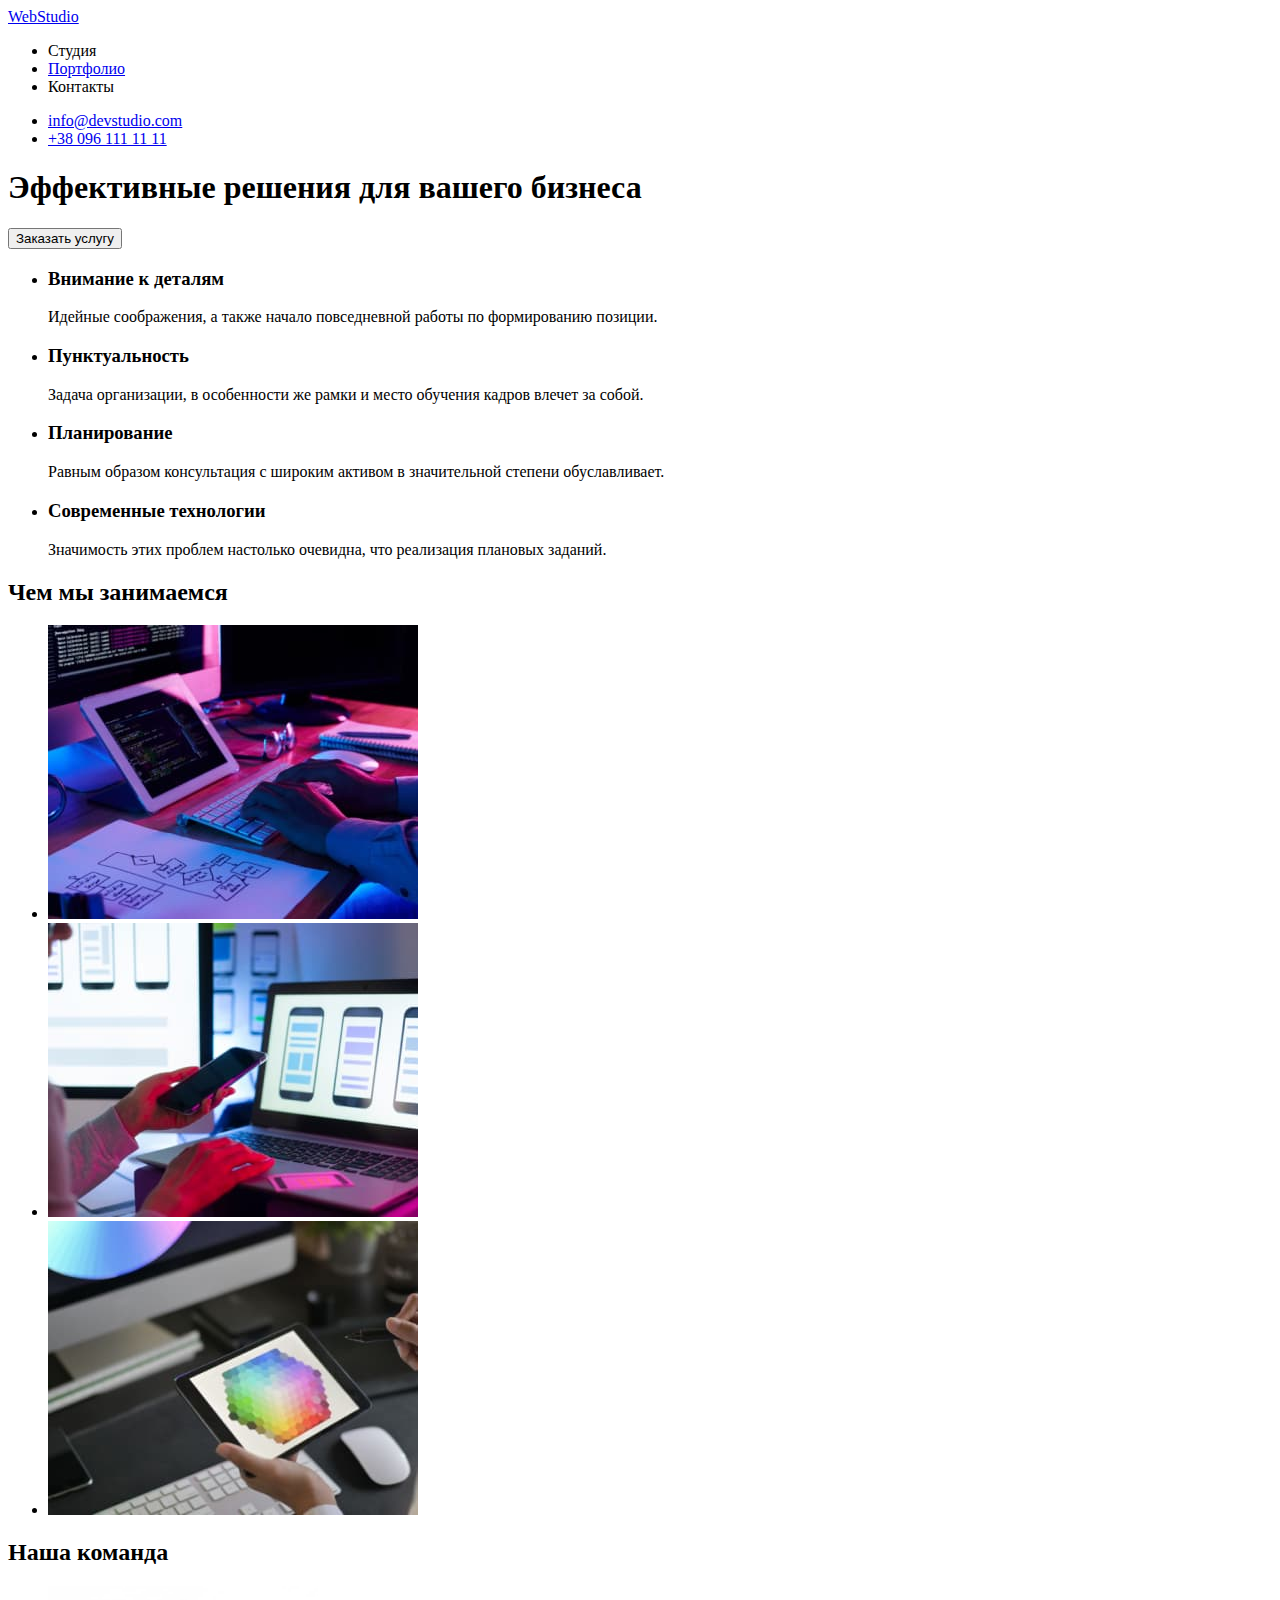
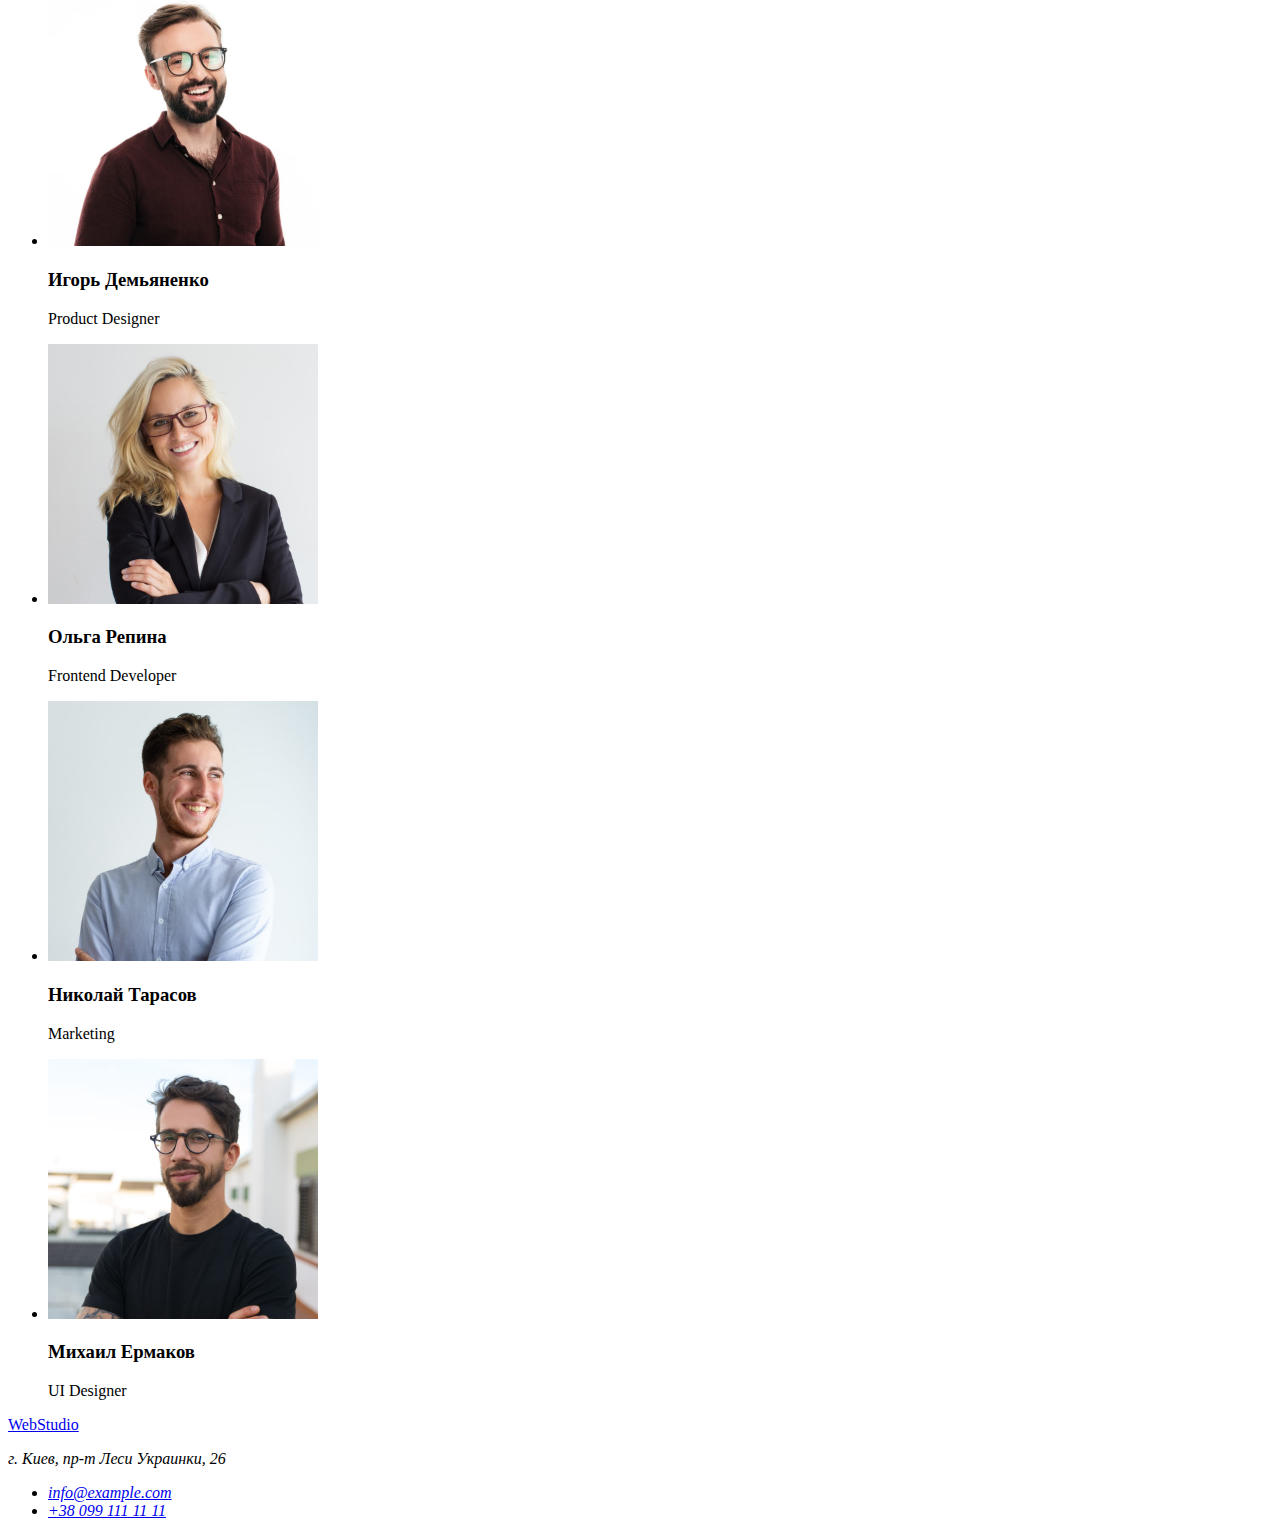
==== index.html @ 34f4f720 "Создает базовую разметку портфолио" ====
<!DOCTYPE html>
<html lang="ru">
<head>
    <meta charset="UTF-8">
    <meta http-equiv="X-UA-Compatible" content="IE=edge">
    <meta name="viewport" content="width=device-width, initial-scale=1.0">
    <title>Студия</title>
    <link rel="stylesheet" href="/css/styles.css">
</head>
    <body>
        <header>
            <nav>
                <a href="./index.html">WebStudio</a>
                <ul>
                    <li>Студия</li>
                    <li><a href="./portfolio.html">Портфолио</a></li>
                    <li>Контакты</li>
                </ul>
            </nav>
            <ul>
                <li><a href="mailto:info@devstudio.com">info@devstudio.com</a></li>
                <li><a href="tel:+380961111111">+38 096 111 11 11</a></li>
            </ul>
        </header>

        <main>
        <!-- Hero block -->
            <section>
                <h1>
                    Эффективные решения для вашего бизнеса
                </h1>
                <button type="button">Заказать услугу</button>
            </section>
        <!-- Features -->
            <section>
                <h2 hidden> Особенности</h2>
                <ul>
                    <li>
                        <h3>Внимание к деталям</h3>
                        <p>Идейные соображения, а также начало повседневной работы по формированию позиции.</p>
                    </li>
                    <li>
                        <h3>Пунктуальность</h3>
                        <p>Задача организации, в особенности же рамки и место обучения кадров влечет за собой.</p>
                    </li>
                    <li>
                        <h3>Планирование</h3>
                        <p>Равным образом консультация с широким активом в значительной степени обуславливает.</p>
                    </li>
                    <li>
                        <h3>Современные технологии</h3>
                        <p>Значимость этих проблем настолько очевидна, что реализация плановых заданий.</p>
                    </li>
                </ul>
            </section>
        <!-- Our profile -->
            <section>
            <h2>Чем мы занимаемся</h2>
            <ul>
                <li>
                    <img src="./images/keyboard.jpg" alt="Руки печатают на клавиатуре"
                    width="370" height="294">
                </li>
                <li>
                    <img src="./images/laptop.jpg" alt="Ноутбук и телефон" 
                    width="370" height="294" >
                </li>
                <li>
                    <img src="./images/tablet.jpg" alt="Палитра цветов в планшете" 
                    width="370" height="294" >
                </li>
            </ul>
            </section>
        <!-- Our team -->
            <section>
            <h2>Наша команда</h2>
                <ul>
                    <li>
                        <img src="./images/product-designer.jpg" alt="Продакт Дизайнер" width="270" height="260" >
                        <h3>Игорь Демьяненко</h3>
                        <p>Product Designer</p>
                    </li>
                    <li>
                        <img src="./images/frontend-developer.jpg" alt="Фронтенд Разработчик" width="270" height="260" >
                        <h3>Ольга Репина</h3>
                        <p>Frontend Developer</p>
                    </li>
                    <li>
                        <img src="./images/marketolog.jpg" alt="Маркетолог" width="270" height="260" >
                        <h3>Николай Тарасов</h3>
                        <p>Marketing</p>
                    </li>
                    <li>
                        <img src="./images/ui-designer.jpg" alt="Дизайнер" width="270" height="260" >
                        <h3>Михаил Ермаков</h3>
                        <p>UI Designer</p>
                    </li>
                </ul>
            </section>
        </main>

        <footer>
            <a href="./index.html">WebStudio</a>
            <address>
                <p> г. Киев, пр-т Леси Украинки, 26 </p>
                <ul>
                    <li><a href="mailto:info@example.com">info@example.com</a></li>
                    <li><a href="tel:+380991111111">+38 099 111 11 11</a></li>
                </ul>
            </address>
        </footer>
    </body>
</html>
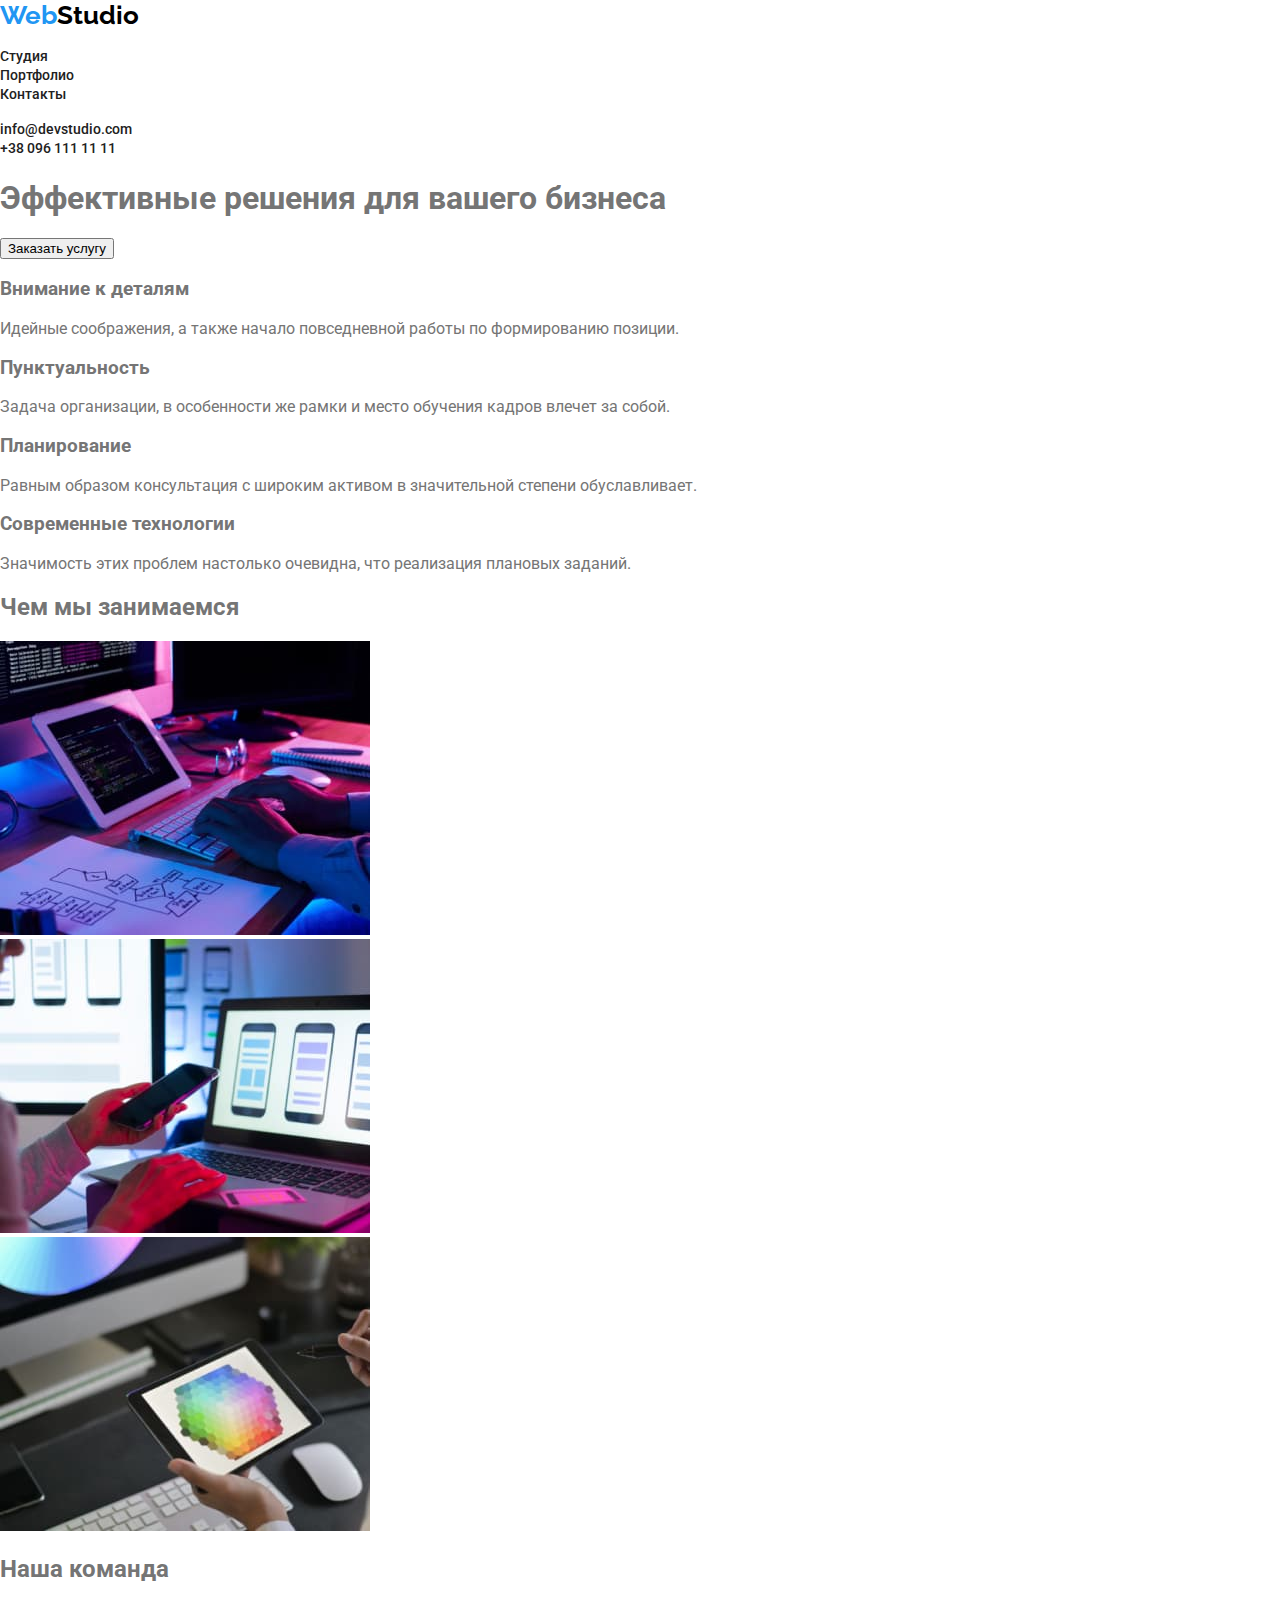
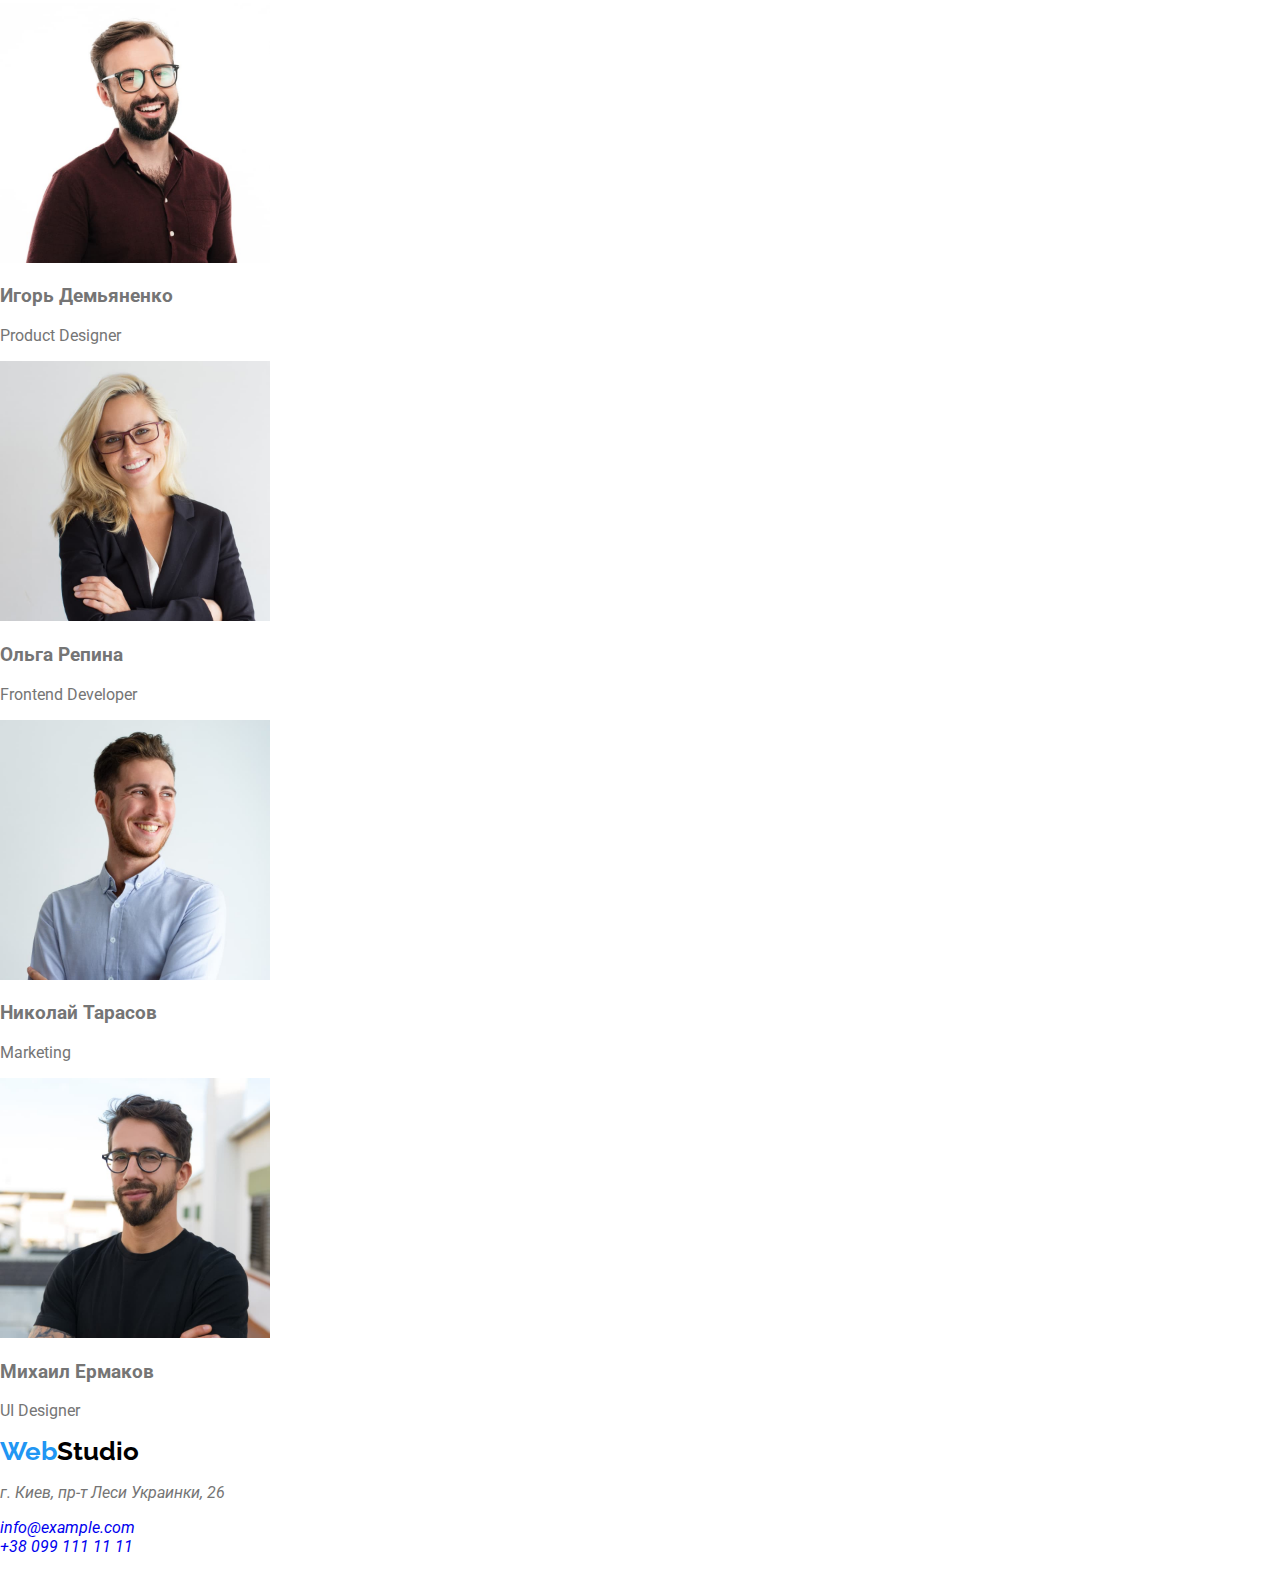
==== commit bc753b84: "Добавляет классы и стилизирует футтер" ====
--- a/index.html
+++ b/index.html
@@ -5,58 +5,66 @@
     <meta http-equiv="X-UA-Compatible" content="IE=edge">
     <meta name="viewport" content="width=device-width, initial-scale=1.0">
     <title>Студия</title>
+<link rel="preconnect" href="https://fonts.gstatic.com">
+<link href="https://fonts.googleapis.com/css2?family=Raleway:wght@700&family=Roboto:wght@400;500;700;900&display=swap"
+    rel="stylesheet">
     <link rel="stylesheet" href="/css/styles.css">
 </head>
-    <body>
-        <header>
+    <body class="page">
+        <header class="header">
             <nav>
-                <a href="./index.html">WebStudio</a>
-                <ul>
-                    <li>Студия</li>
-                    <li><a href="./portfolio.html">Портфолио</a></li>
-                    <li>Контакты</li>
+                <a href="./index.html" class="logo link"> <span class="logo-web">Web</span>Studio</a>
+                <ul class="site-nav list">
+                    <li><a href="./index.html" class="link">Студия</a></li>
+                    <li><a href="./portfolio.html" class="link">Портфолио</a></li>
+                    <li><a href="#contacts" class="link">Контакты</a></li>
                 </ul>
             </nav>
-            <ul>
-                <li><a href="mailto:info@devstudio.com">info@devstudio.com</a></li>
-                <li><a href="tel:+380961111111">+38 096 111 11 11</a></li>
+            <ul class="info list">
+                <li><a href="mailto:info@devstudio.com" class="link">info@devstudio.com</a></li>
+                <li><a href="tel:+380961111111" class="link">+38 096 111 11 11</a></li>
             </ul>
         </header>
 
         <main>
         <!-- Hero block -->
-            <section>
-                <h1>
+        <div>
+            <section class="hero">
+                <h1 class="hero-title">
                     Эффективные решения для вашего бизнеса
                 </h1>
-                <button type="button">Заказать услугу</button>
+                <button class="button primary" type="button">Заказать услугу</button>
             </section>
+        </div>
         <!-- Features -->
-            <section>
+        <div>
+            <section class="section">
                 <h2 hidden> Особенности</h2>
-                <ul>
+                <ul class="features list">
                     <li>
-                        <h3>Внимание к деталям</h3>
+                        <h3 class="features title">Внимание к деталям</h3>
                         <p>Идейные соображения, а также начало повседневной работы по формированию позиции.</p>
                     </li>
                     <li>
-                        <h3>Пунктуальность</h3>
+                        <h3 class="features title">Пунктуальность</h3>
                         <p>Задача организации, в особенности же рамки и место обучения кадров влечет за собой.</p>
                     </li>
                     <li>
-                        <h3>Планирование</h3>
+                        <h3 class="features title">Планирование</h3>
                         <p>Равным образом консультация с широким активом в значительной степени обуславливает.</p>
                     </li>
                     <li>
-                        <h3>Современные технологии</h3>
+                        <h3 class="features title">Современные технологии</h3>
                         <p>Значимость этих проблем настолько очевидна, что реализация плановых заданий.</p>
                     </li>
                 </ul>
             </section>
+        </div>
         <!-- Our profile -->
-            <section>
-            <h2>Чем мы занимаемся</h2>
-            <ul>
+        <div>
+            <section class="section">
+            <h2 class="section title">Чем мы занимаемся</h2>
+            <ul class="section list">
                 <li>
                     <img src="./images/keyboard.jpg" alt="Руки печатают на клавиатуре"
                     width="370" height="294">
@@ -71,41 +79,44 @@
                 </li>
             </ul>
             </section>
+        </div>
         <!-- Our team -->
-            <section>
-            <h2>Наша команда</h2>
-                <ul>
+        <div>
+            <section class="section">
+            <h2 class="section title">Наша команда</h2>
+                <ul class="section list">
                     <li>
                         <img src="./images/product-designer.jpg" alt="Продакт Дизайнер" width="270" height="260" >
-                        <h3>Игорь Демьяненко</h3>
+                        <h3 class="employer name">Игорь Демьяненко</h3>
                         <p>Product Designer</p>
                     </li>
                     <li>
                         <img src="./images/frontend-developer.jpg" alt="Фронтенд Разработчик" width="270" height="260" >
-                        <h3>Ольга Репина</h3>
+                        <h3 class="employer name">Ольга Репина</h3>
                         <p>Frontend Developer</p>
                     </li>
                     <li>
                         <img src="./images/marketolog.jpg" alt="Маркетолог" width="270" height="260" >
-                        <h3>Николай Тарасов</h3>
+                        <h3 class="employer name">Николай Тарасов</h3>
                         <p>Marketing</p>
                     </li>
                     <li>
                         <img src="./images/ui-designer.jpg" alt="Дизайнер" width="270" height="260" >
-                        <h3>Михаил Ермаков</h3>
+                        <h3 class="employer name">Михаил Ермаков</h3>
                         <p>UI Designer</p>
                     </li>
                 </ul>
             </section>
+        </div>
         </main>
 
-        <footer>
-            <a href="./index.html">WebStudio</a>
-            <address>
+        <footer class="footer">
+            <a href="./index.html" class="logo link"><span class="logo-web">Web</span>Studio</a>
+            <address id="contacts">
                 <p> г. Киев, пр-т Леси Украинки, 26 </p>
-                <ul>
-                    <li><a href="mailto:info@example.com">info@example.com</a></li>
-                    <li><a href="tel:+380991111111">+38 099 111 11 11</a></li>
+                <ul class="address list">
+                    <li><a href="mailto:info@example.com" class="link">info@example.com</a></li>
+                    <li><a href="tel:+380991111111" class="link">+38 099 111 11 11</a></li>
                 </ul>
             </address>
         </footer>
--- a/css/styles.css
+++ b/css/styles.css
@@ -0,0 +1,70 @@
+/* цвет основного текста #757575 */
+/* вторичный цвет текста (Заголовки) #212121 */
+/* белый цвет #FFFFFF */
+/* основной цвет фона #E5E5E5 */
+/* акцент #2196F3 */
+/* вторичный цвет фона #EEEEEE */
+/* цвет подвала #2F303A */
+/* цвет лого #000000 */
+
+:root {
+  --primary-text-color: #757575;
+  --title-text-color: #212121;
+  --primary-white-color: #fff;
+  --primary-bg-color: #fff;
+  --accent-color: #2196f3;
+  --secondary-bg-color: #f5f4fa;
+  --footer-color: #2f303a;
+  --logo-color: #000000;
+}
+
+.page {
+  box-sizing: border-box;
+  margin: 0px;
+  padding: 0px;
+  font-family: -apple-system, BlinkMacSystemFont, "Segoe UI", Roboto, Oxygen,
+    Ubuntu, Cantarell, "Open Sans", "Helvetica Neue", sans-serif;
+  color: var(--primary-text-color);
+  background-color: var(--primary-bg-color);
+}
+/* стили списков */
+.list {
+  list-style: none;
+  padding: inherit;
+}
+/* cтили ссылок */
+.link {
+  text-decoration: none;
+}
+/* лого */
+.logo {
+  color: var(--logo-color);
+  font-family: "raleway";
+  font-weight: 700;
+  font-size: 26px;
+  line-height: 1.173;
+}
+.logo-web {
+  color: var(--accent-color);
+}
+/* Site nav */
+.site-nav .link,
+.info .link {
+  color: var(--title-text-color);
+  font-weight: 500;
+  font-size: 14px;
+  line-height: 1.172;
+}
+.site-nav .link:hover,
+.site-nav .link:focus {
+  color: var(--accent-color);
+}
+.info .link:hover,
+.info .link:focus {
+  color: var(--accent-color);
+}
+
+/* cтили кнопок */
+.button {
+  cursor: pointer;
+}
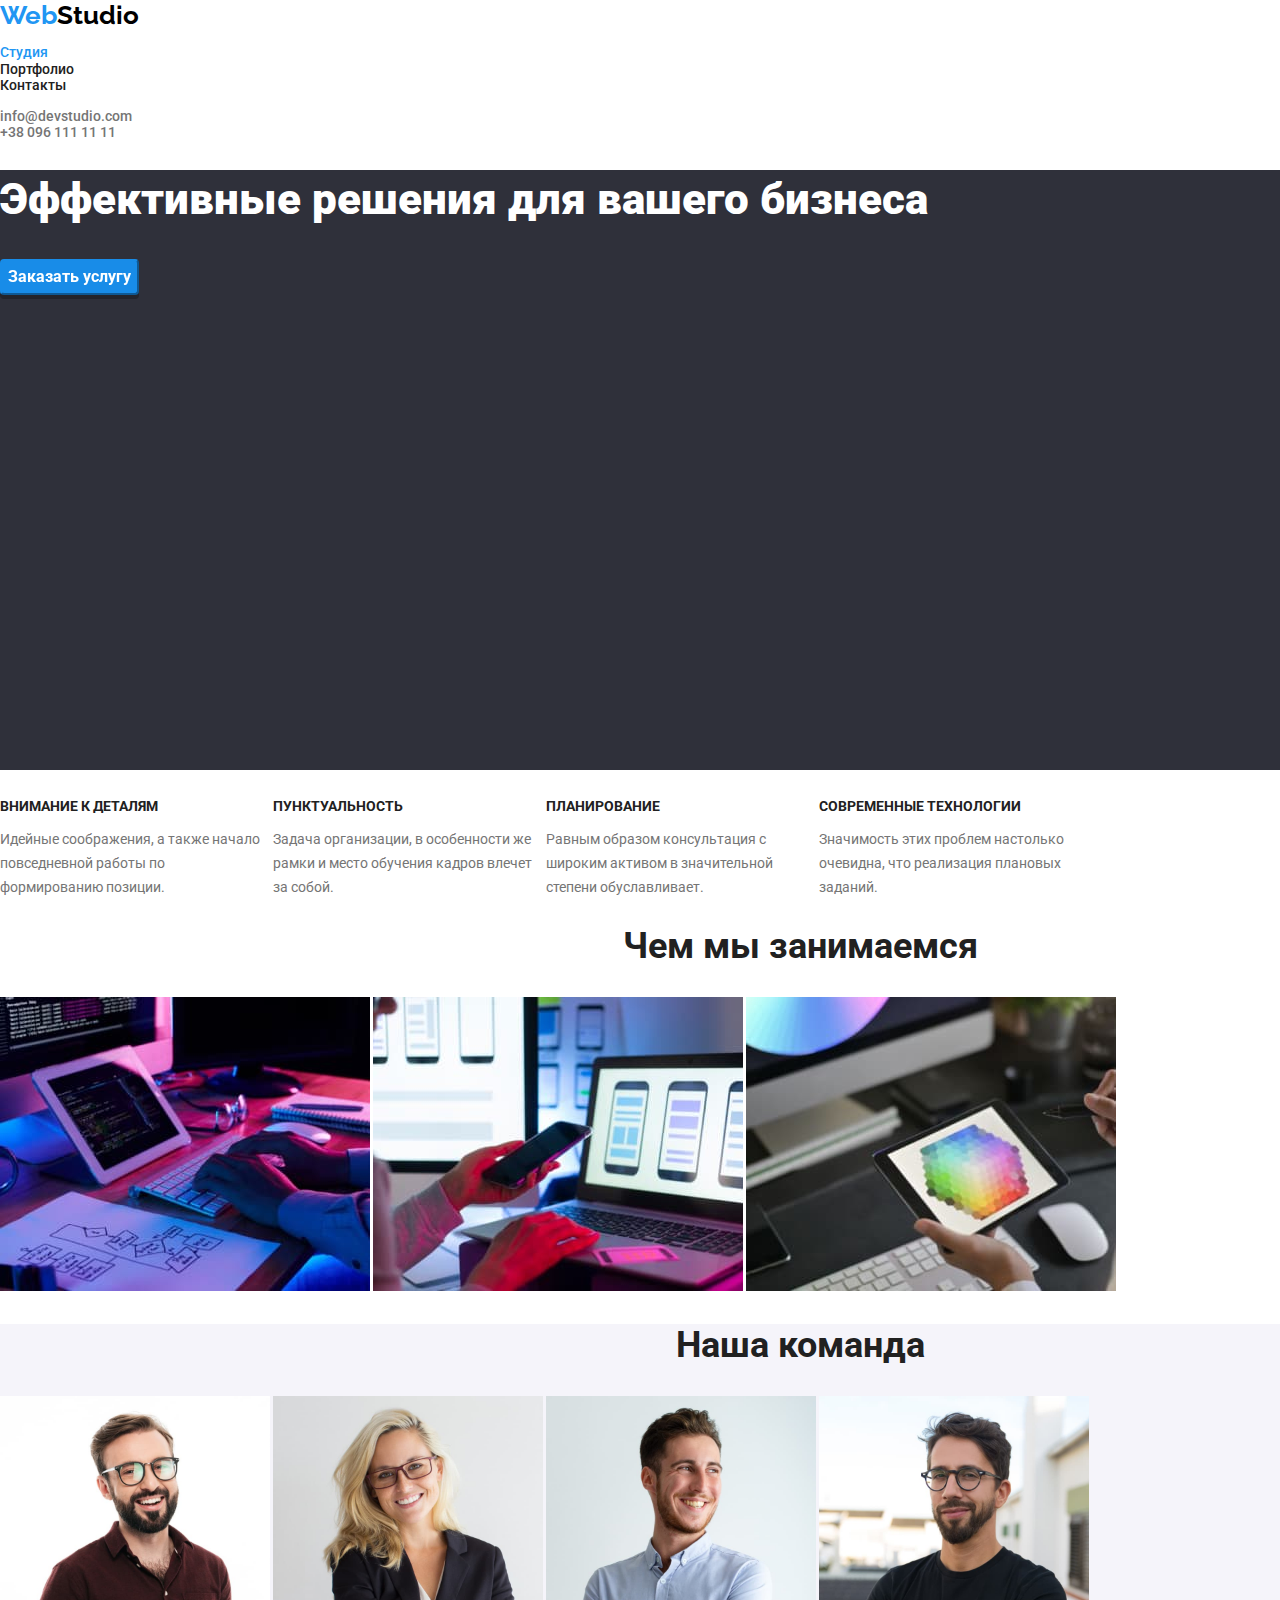
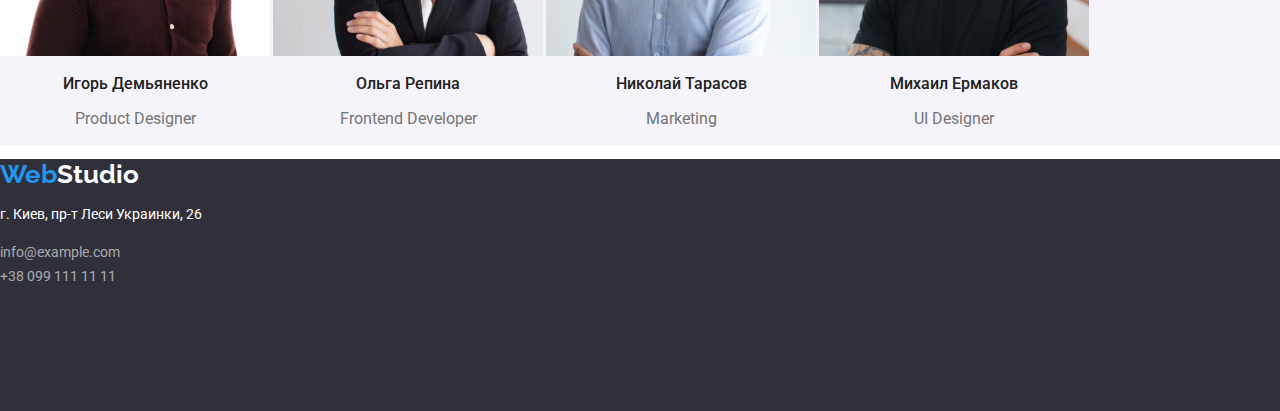
==== commit 75f24689: "Стилизирует index.html" ====
--- a/index.html
+++ b/index.html
@@ -15,7 +15,7 @@
             <nav>
                 <a href="./index.html" class="logo link"> <span class="logo-web">Web</span>Studio</a>
                 <ul class="site-nav list">
-                    <li><a href="./index.html" class="link">Студия</a></li>
+                    <li><a href="./index.html" class="link current">Студия</a></li>
                     <li><a href="./portfolio.html" class="link">Портфолио</a></li>
                     <li><a href="#contacts" class="link">Контакты</a></li>
                 </ul>
@@ -28,7 +28,7 @@
 
         <main>
         <!-- Hero block -->
-        <div>
+        <div class="container">
             <section class="hero">
                 <h1 class="hero-title">
                     Эффективные решения для вашего бизнеса
@@ -37,43 +37,43 @@
             </section>
         </div>
         <!-- Features -->
-        <div>
+        <div class="container">
             <section class="section">
                 <h2 hidden> Особенности</h2>
                 <ul class="features list">
-                    <li>
+                    <li class="card features">
                         <h3 class="features title">Внимание к деталям</h3>
-                        <p>Идейные соображения, а также начало повседневной работы по формированию позиции.</p>
+                        <p class="features text">Идейные соображения, а также начало повседневной работы по формированию позиции.</p>
                     </li>
-                    <li>
+                    <li class="card features">
                         <h3 class="features title">Пунктуальность</h3>
-                        <p>Задача организации, в особенности же рамки и место обучения кадров влечет за собой.</p>
+                        <p class="features text">Задача организации, в особенности же рамки и место обучения кадров влечет за собой.</p>
                     </li>
-                    <li>
+                    <li class="card features">
                         <h3 class="features title">Планирование</h3>
-                        <p>Равным образом консультация с широким активом в значительной степени обуславливает.</p>
+                        <p class="features text">Равным образом консультация с широким активом в значительной степени обуславливает.</p>
                     </li>
-                    <li>
+                    <li class="card features">
                         <h3 class="features title">Современные технологии</h3>
-                        <p>Значимость этих проблем настолько очевидна, что реализация плановых заданий.</p>
+                        <p class="features text">Значимость этих проблем настолько очевидна, что реализация плановых заданий.</p>
                     </li>
                 </ul>
             </section>
         </div>
         <!-- Our profile -->
-        <div>
+        <div class="container">
             <section class="section">
             <h2 class="section title">Чем мы занимаемся</h2>
             <ul class="section list">
-                <li>
+                <li class="card">
                     <img src="./images/keyboard.jpg" alt="Руки печатают на клавиатуре"
                     width="370" height="294">
                 </li>
-                <li>
+                <li class="card">
                     <img src="./images/laptop.jpg" alt="Ноутбук и телефон" 
                     width="370" height="294" >
                 </li>
-                <li>
+                <li class="card">
                     <img src="./images/tablet.jpg" alt="Палитра цветов в планшете" 
                     width="370" height="294" >
                 </li>
@@ -81,29 +81,29 @@
             </section>
         </div>
         <!-- Our team -->
-        <div>
-            <section class="section">
+        <div class="container">
+            <section class=" team section">
             <h2 class="section title">Наша команда</h2>
                 <ul class="section list">
-                    <li>
+                    <li class="card">
                         <img src="./images/product-designer.jpg" alt="Продакт Дизайнер" width="270" height="260" >
                         <h3 class="employer name">Игорь Демьяненко</h3>
-                        <p>Product Designer</p>
+                        <p class="position">Product Designer</p>
                     </li>
-                    <li>
+                    <li class="card">
                         <img src="./images/frontend-developer.jpg" alt="Фронтенд Разработчик" width="270" height="260" >
                         <h3 class="employer name">Ольга Репина</h3>
-                        <p>Frontend Developer</p>
+                        <p class="position">Frontend Developer</p>
                     </li>
-                    <li>
+                    <li class="card">
                         <img src="./images/marketolog.jpg" alt="Маркетолог" width="270" height="260" >
                         <h3 class="employer name">Николай Тарасов</h3>
-                        <p>Marketing</p>
+                        <p class="position">Marketing</p>
                     </li>
-                    <li>
+                    <li class="card">
                         <img src="./images/ui-designer.jpg" alt="Дизайнер" width="270" height="260" >
                         <h3 class="employer name">Михаил Ермаков</h3>
-                        <p>UI Designer</p>
+                        <p class="position">UI Designer</p>
                     </li>
                 </ul>
             </section>
@@ -113,7 +113,7 @@
         <footer class="footer">
             <a href="./index.html" class="logo link"><span class="logo-web">Web</span>Studio</a>
             <address id="contacts">
-                <p> г. Киев, пр-т Леси Украинки, 26 </p>
+                <p class="location"> г. Киев, пр-т Леси Украинки, 26 </p>
                 <ul class="address list">
                     <li><a href="mailto:info@example.com" class="link">info@example.com</a></li>
                     <li><a href="tel:+380991111111" class="link">+38 099 111 11 11</a></li>
--- a/css/styles.css
+++ b/css/styles.css
@@ -6,26 +6,38 @@
 /* вторичный цвет фона #EEEEEE */
 /* цвет подвала #2F303A */
 /* цвет лого #000000 */
+/* цвет фона кнопок #F5F4FA */
 
 :root {
   --primary-text-color: #757575;
   --title-text-color: #212121;
   --primary-white-color: #fff;
-  --primary-bg-color: #fff;
   --accent-color: #2196f3;
   --secondary-bg-color: #f5f4fa;
   --footer-color: #2f303a;
   --logo-color: #000000;
+  --button-bg-color: #f5f4fa;
+  --hero-font-weight: 900;
+  --title-font-weight: 700;
+  --nav-font-weight: 500;
+  --text-font-weight: 400;
+  --title-font-size: 36px;
+  --hero-font-size: 44px;
+  --button-font-size: 16px;
+  --item-font-size: 14px;
 }
 
 .page {
   box-sizing: border-box;
   margin: 0px;
   padding: 0px;
+  width: 1600px;
   font-family: -apple-system, BlinkMacSystemFont, "Segoe UI", Roboto, Oxygen,
     Ubuntu, Cantarell, "Open Sans", "Helvetica Neue", sans-serif;
+  font-weight: var(--text-font-weight);
+  font-size: var(--item-font-size);
   color: var(--primary-text-color);
-  background-color: var(--primary-bg-color);
+  background-color: var(--primary-white-color);
 }
 /* стили списков */
 .list {
@@ -35,12 +47,13 @@
 /* cтили ссылок */
 .link {
   text-decoration: none;
+  font-style: normal;
 }
 /* лого */
 .logo {
   color: var(--logo-color);
   font-family: "raleway";
-  font-weight: 700;
+  font-weight: var(--title-font-weight);
   font-size: 26px;
   line-height: 1.173;
 }
@@ -48,23 +61,132 @@
   color: var(--accent-color);
 }
 /* Site nav */
-.site-nav .link,
-.info .link {
+.site-nav .link {
   color: var(--title-text-color);
-  font-weight: 500;
-  font-size: 14px;
+  font-weight: var(--nav-font-weight);
   line-height: 1.172;
 }
+
 .site-nav .link:hover,
 .site-nav .link:focus {
+  color: var(--accent-color);
+}
+.site-nav .link.current {
   color: var(--accent-color);
 }
 .info .link:hover,
 .info .link:focus {
   color: var(--accent-color);
 }
+.info .link {
+  color: var(--primary-text-color);
+  font-weight: var(--nav-font-weight);
+  line-height: 1.172;
+}
 
 /* cтили кнопок */
 .button {
+  font-family: inherit;
+  font-weight: var(--title-font-weight);
+  font-size: var(--button-font-size);
+  line-height: 1.625;
+  border-radius: 4px;
+  color: var(--title-text-color);
+  background-color: var(--button-bg-color);
+  letter-spacing: 6%;
+  text-align: center;
   cursor: pointer;
 }
+.button.primary {
+  line-height: 1.875;
+  color: var(--primary-white-color);
+  border-color: rgba(24, 140, 232, 1);
+  filter: drop-shadow(0 4px rgba(0, 0, 0, 0.25));
+  background-color: #188ce8;
+}
+.button.nav:hover,
+.button.nav:focus {
+  color: var(--primary-white-color);
+  background-color: var(--accent-color);
+}
+
+/* Section */
+.section.title {
+  font-weight: var(--title-font-weight);
+  font-size: var(--title-font-size);
+  color: var(--title-text-color);
+  line-height: 1.171;
+  letter-spacing: 3%;
+  text-align: center;
+}
+/* Hero */
+.hero {
+  background-color: var(--footer-color);
+  height: 600px;
+}
+.hero-title {
+  font-weight: var(--hero-font-weight);
+  font-size: var(--hero-font-size);
+  line-height: 1.363;
+  color: var(--primary-white-color);
+}
+/* Features */
+.features.title {
+  color: var(--title-text-color);
+  font-weight: var(--title-font-weight);
+  font-size: var(--item-font-size);
+  line-height: 1.172;
+  text-transform: uppercase;
+  letter-spacing: 3%;
+}
+.features.text {
+  line-height: 1.714;
+  letter-spacing: 3%;
+}
+
+/* Our profile */
+
+/* Our team */
+.team.section {
+  background-color: var(--secondary-bg-color);
+}
+.card {
+  display: inline-block;
+}
+.card.features {
+  width: 270px;
+  height: 75px;
+}
+.employer.name {
+  color: var(--title-text-color);
+  font-weight: var(--nav-font-weight);
+  font-size: var(--button-font-size);
+  line-height: 1.171;
+  text-align: center;
+  letter-spacing: 3%;
+}
+.position {
+  font-size: var(--button-font-size);
+  line-height: 1.171;
+  letter-spacing: 3%;
+  text-align: center;
+}
+/* Footer */
+.footer {
+  background-color: var(--footer-color);
+  width: auto;
+  height: 252px;
+}
+.location {
+  color: var(--primary-white-color);
+  font-style: normal;
+  line-height: 1.714;
+  letter-spacing: 3%;
+}
+.footer .logo {
+  color: var(--primary-white-color);
+}
+.address .link {
+  color: rgba(255, 255, 255, 0.6);
+  line-height: 1.714;
+}
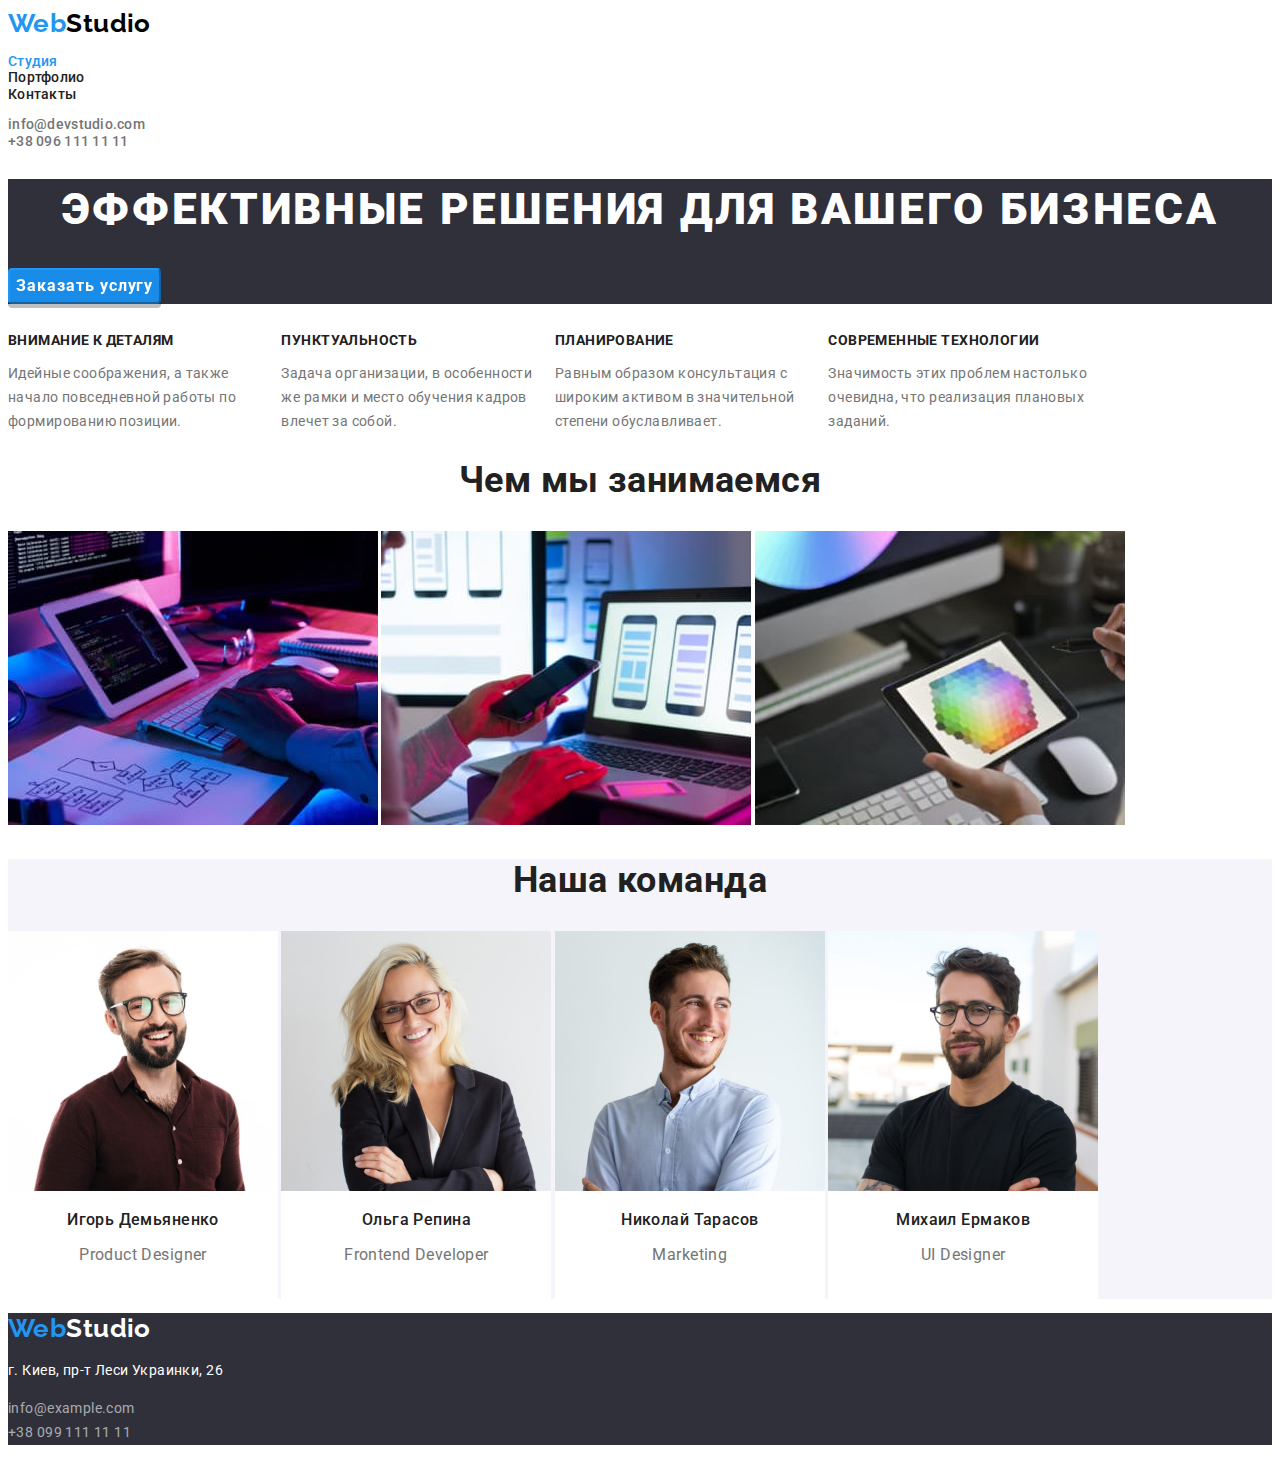
==== commit deb44039: "Добавляет адекватные стили и названия классов в index.html" ====
--- a/index.html
+++ b/index.html
@@ -41,30 +41,30 @@
             <section class="section">
                 <h2 hidden> Особенности</h2>
                 <ul class="features list">
-                    <li class="card features">
-                        <h3 class="features title">Внимание к деталям</h3>
-                        <p class="features text">Идейные соображения, а также начало повседневной работы по формированию позиции.</p>
+                    <li class="card">
+                        <h3 class="title">Внимание к деталям</h3>
+                        <p class="text">Идейные соображения, а также начало повседневной работы по формированию позиции.</p>
                     </li>
-                    <li class="card features">
-                        <h3 class="features title">Пунктуальность</h3>
-                        <p class="features text">Задача организации, в особенности же рамки и место обучения кадров влечет за собой.</p>
+                    <li class="card">
+                        <h3 class="title">Пунктуальность</h3>
+                        <p class="text">Задача организации, в особенности же рамки и место обучения кадров влечет за собой.</p>
                     </li>
-                    <li class="card features">
-                        <h3 class="features title">Планирование</h3>
-                        <p class="features text">Равным образом консультация с широким активом в значительной степени обуславливает.</p>
+                    <li class="card">
+                        <h3 class="title">Планирование</h3>
+                        <p class="text">Равным образом консультация с широким активом в значительной степени обуславливает.</p>
                     </li>
-                    <li class="card features">
-                        <h3 class="features title">Современные технологии</h3>
-                        <p class="features text">Значимость этих проблем настолько очевидна, что реализация плановых заданий.</p>
+                    <li class="card">
+                        <h3 class="title">Современные технологии</h3>
+                        <p class="text">Значимость этих проблем настолько очевидна, что реализация плановых заданий.</p>
                     </li>
                 </ul>
             </section>
         </div>
         <!-- Our profile -->
         <div class="container">
-            <section class="section">
-            <h2 class="section title">Чем мы занимаемся</h2>
-            <ul class="section list">
+            <section class=" profile-section">
+            <h2 class=" profile-title">Чем мы занимаемся</h2>
+            <ul class=" profile list">
                 <li class="card">
                     <img src="./images/keyboard.jpg" alt="Руки печатают на клавиатуре"
                     width="370" height="294">
@@ -83,26 +83,26 @@
         <!-- Our team -->
         <div class="container">
             <section class=" team section">
-            <h2 class="section title">Наша команда</h2>
-                <ul class="section list">
+            <h2 class="team-title">Наша команда</h2>
+                <ul class="team list">
                     <li class="card">
                         <img src="./images/product-designer.jpg" alt="Продакт Дизайнер" width="270" height="260" >
-                        <h3 class="employer name">Игорь Демьяненко</h3>
+                        <h3 class="name">Игорь Демьяненко</h3>
                         <p class="position">Product Designer</p>
                     </li>
                     <li class="card">
                         <img src="./images/frontend-developer.jpg" alt="Фронтенд Разработчик" width="270" height="260" >
-                        <h3 class="employer name">Ольга Репина</h3>
+                        <h3 class="name">Ольга Репина</h3>
                         <p class="position">Frontend Developer</p>
                     </li>
                     <li class="card">
                         <img src="./images/marketolog.jpg" alt="Маркетолог" width="270" height="260" >
-                        <h3 class="employer name">Николай Тарасов</h3>
+                        <h3 class="name">Николай Тарасов</h3>
                         <p class="position">Marketing</p>
                     </li>
                     <li class="card">
                         <img src="./images/ui-designer.jpg" alt="Дизайнер" width="270" height="260" >
-                        <h3 class="employer name">Михаил Ермаков</h3>
+                        <h3 class="name">Михаил Ермаков</h3>
                         <p class="position">UI Designer</p>
                     </li>
                 </ul>
--- a/css/styles.css
+++ b/css/styles.css
@@ -16,73 +16,78 @@
   --secondary-bg-color: #f5f4fa;
   --footer-color: #2f303a;
   --logo-color: #000000;
-  --button-bg-color: #f5f4fa;
+  --button-accent-color: #188ce8;
+
   --hero-font-weight: 900;
   --title-font-weight: 700;
   --nav-font-weight: 500;
   --text-font-weight: 400;
+
+  --hero-font-size: 44px;
   --title-font-size: 36px;
-  --hero-font-size: 44px;
+  --logo-font-size: 26px;
   --button-font-size: 16px;
   --item-font-size: 14px;
 }
 
 .page {
   box-sizing: border-box;
-  margin: 0px;
-  padding: 0px;
-  width: 1600px;
-  font-family: -apple-system, BlinkMacSystemFont, "Segoe UI", Roboto, Oxygen,
-    Ubuntu, Cantarell, "Open Sans", "Helvetica Neue", sans-serif;
+
+  font-family: "Roboto", sans-serif;
   font-weight: var(--text-font-weight);
   font-size: var(--item-font-size);
+
   color: var(--primary-text-color);
   background-color: var(--primary-white-color);
+
+  line-height: 1.173;
+  letter-spacing: 0.03em;
 }
 /* стили списков */
 .list {
   list-style: none;
   padding: inherit;
 }
+/* стили списков */
 /* cтили ссылок */
 .link {
   text-decoration: none;
   font-style: normal;
 }
+.site-nav .link,
+.info .link {
+  color: var(--title-text-color);
+  font-weight: var(--nav-font-weight);
+  letter-spacing: 0.02em;
+  line-height: 1.143;
+}
+.site-nav .link:hover,
+.info .link:hover,
+.address .link:hover,
+.site-nav .link:focus,
+.info .link:focus,
+.address .link:focus {
+  color: var(--accent-color);
+}
+.site-nav .link.current {
+  color: var(--accent-color);
+}
+.info .link {
+  color: var(--primary-text-color);
+}
+/* cтили ссылок */
 /* лого */
 .logo {
   color: var(--logo-color);
   font-family: "raleway";
   font-weight: var(--title-font-weight);
-  font-size: 26px;
-  line-height: 1.173;
+  font-size: var(--logo-font-size);
+  line-height: 1.192;
 }
 .logo-web {
   color: var(--accent-color);
 }
-/* Site nav */
-.site-nav .link {
-  color: var(--title-text-color);
-  font-weight: var(--nav-font-weight);
-  line-height: 1.172;
-}
-
-.site-nav .link:hover,
-.site-nav .link:focus {
-  color: var(--accent-color);
-}
-.site-nav .link.current {
-  color: var(--accent-color);
-}
-.info .link:hover,
-.info .link:focus {
-  color: var(--accent-color);
-}
-.info .link {
-  color: var(--primary-text-color);
-  font-weight: var(--nav-font-weight);
-  line-height: 1.172;
-}
+/* лого */
 
 /* cтили кнопок */
 .button {
@@ -92,101 +97,110 @@
   line-height: 1.625;
   border-radius: 4px;
   color: var(--title-text-color);
-  background-color: var(--button-bg-color);
-  letter-spacing: 6%;
+  background-color: var(--secondary-bg-color);
+  letter-spacing: 0.06em;
   text-align: center;
   cursor: pointer;
 }
 .button.primary {
   line-height: 1.875;
   color: var(--primary-white-color);
-  border-color: rgba(24, 140, 232, 1);
+  background-color: var(--button-accent-color);
+  border-color: var(--accent-color);
   filter: drop-shadow(0 4px rgba(0, 0, 0, 0.25));
-  background-color: #188ce8;
-}
-.button.nav:hover,
-.button.nav:focus {
+}
+.button.primary:hover,
+.filter .button:hover,
+.filter .button:focus,
+.button.primary:focus {
   color: var(--primary-white-color);
   background-color: var(--accent-color);
 }
+/* cтили кнопок */
+
+/* cтили карточек */
+.card {
+  line-height: 1.188;
+  display: inline-block;
+}
+/* cтили карточек */
 
 /* Section */
-.section.title {
+.profile-title,
+.team-title {
   font-weight: var(--title-font-weight);
   font-size: var(--title-font-size);
   color: var(--title-text-color);
-  line-height: 1.171;
-  letter-spacing: 3%;
-  text-align: center;
+  text-align: center;
+  line-height: 1.167;
 }
 /* Hero */
 .hero {
   background-color: var(--footer-color);
-  height: 600px;
 }
 .hero-title {
   font-weight: var(--hero-font-weight);
   font-size: var(--hero-font-size);
-  line-height: 1.363;
-  color: var(--primary-white-color);
-}
+  line-height: 1.364;
+  color: var(--primary-white-color);
+  text-align: center;
+  letter-spacing: 0.06em;
+  text-transform: uppercase;
+}
+
 /* Features */
-.features.title {
-  color: var(--title-text-color);
+.features .card {
+  width: 270px;
+  height: 75px;
+}
+.features .title {
   font-weight: var(--title-font-weight);
   font-size: var(--item-font-size);
-  line-height: 1.172;
+  color: var(--title-text-color);
   text-transform: uppercase;
-  letter-spacing: 3%;
-}
-.features.text {
+  line-height: 1.143;
+}
+.features .text {
   line-height: 1.714;
-  letter-spacing: 3%;
-}
+}
+/* Features */
 
 /* Our profile */
 
 /* Our team */
+.team-title,
+.profile-title {
+  line-height: 1.167;
+}
 .team.section {
   background-color: var(--secondary-bg-color);
 }
-.card {
-  display: inline-block;
-}
-.card.features {
+.team .card {
+  background-color: var(--primary-white-color);
+  text-align: center;
   width: 270px;
-  height: 75px;
-}
-.employer.name {
+  height: 368px;
+}
+.card .name {
   color: var(--title-text-color);
   font-weight: var(--nav-font-weight);
   font-size: var(--button-font-size);
-  line-height: 1.171;
-  text-align: center;
-  letter-spacing: 3%;
-}
-.position {
+}
+.card .position {
   font-size: var(--button-font-size);
-  line-height: 1.171;
-  letter-spacing: 3%;
-  text-align: center;
 }
 /* Footer */
 .footer {
+  line-height: 1.714;
   background-color: var(--footer-color);
-  width: auto;
-  height: 252px;
 }
 .location {
   color: var(--primary-white-color);
   font-style: normal;
-  line-height: 1.714;
-  letter-spacing: 3%;
 }
 .footer .logo {
   color: var(--primary-white-color);
 }
 .address .link {
   color: rgba(255, 255, 255, 0.6);
-  line-height: 1.714;
-}
+}
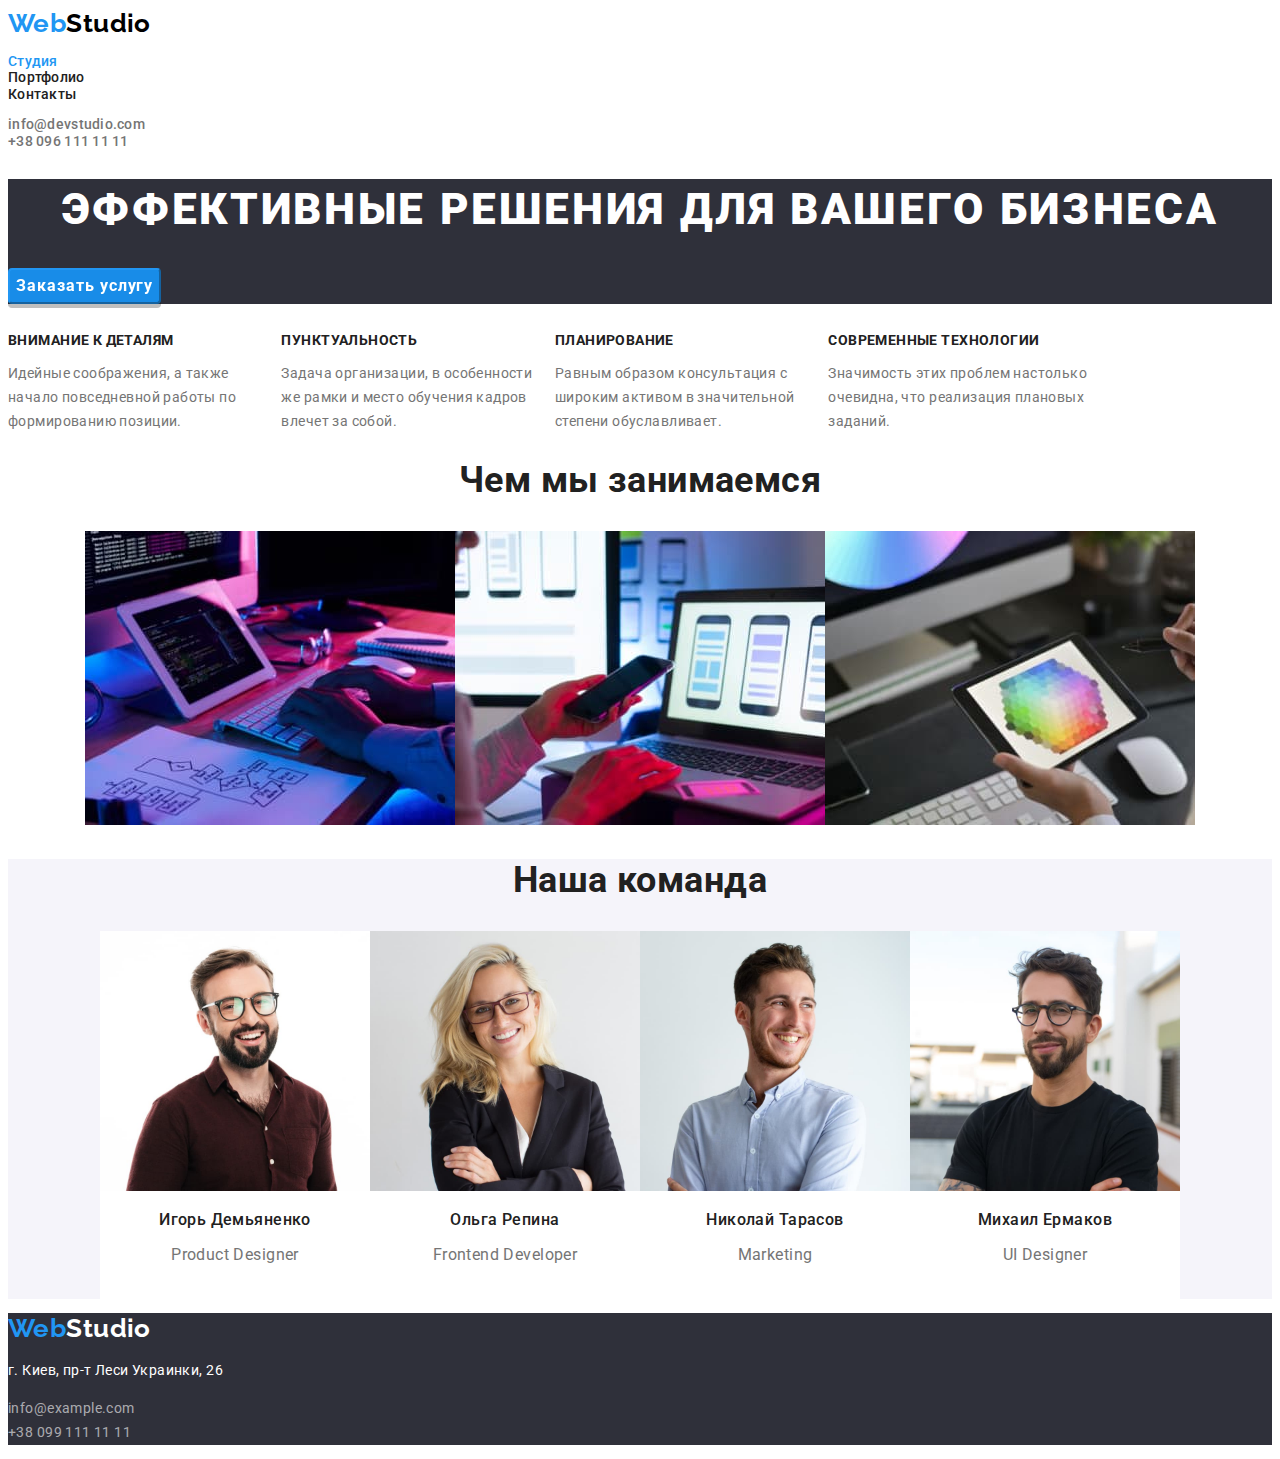
==== commit a88f704a: "подключает файл стилей" ====
--- a/index.html
+++ b/index.html
@@ -8,7 +8,7 @@
 <link rel="preconnect" href="https://fonts.gstatic.com">
 <link href="https://fonts.googleapis.com/css2?family=Raleway:wght@700&family=Roboto:wght@400;500;700;900&display=swap"
     rel="stylesheet">
-    <link rel="stylesheet" href="/css/styles.css">
+    <link rel="stylesheet" href="./css/styles.css">
 </head>
     <body class="page">
         <header class="header">
--- a/css/styles.css
+++ b/css/styles.css
@@ -26,6 +26,7 @@
   --hero-font-size: 44px;
   --title-font-size: 36px;
   --logo-font-size: 26px;
+  --button-product-size: 18px;
   --button-font-size: 16px;
   --item-font-size: 14px;
 }
@@ -116,6 +117,11 @@
   color: var(--primary-white-color);
   background-color: var(--accent-color);
 }
+.filter .button {
+  font-weight: var(--nav-font-weight);
+  letter-spacing: 0.03em;
+  border: 1px;
+}
 /* cтили кнопок */
 
 /* cтили карточек */
@@ -163,9 +169,15 @@
 .features .text {
   line-height: 1.714;
 }
+
 /* Features */
 
 /* Our profile */
+.profile.list,
+.team.list {
+  display: flex;
+  justify-content: center;
+}
 
 /* Our team */
 .team-title,
@@ -195,12 +207,45 @@
   background-color: var(--footer-color);
 }
 .location {
-  color: var(--primary-white-color);
   font-style: normal;
 }
-.footer .logo {
+.footer .logo,
+.location {
   color: var(--primary-white-color);
 }
 .address .link {
   color: rgba(255, 255, 255, 0.6);
 }
+/* Footer */
+
+/* Portfolio */
+.filter.list {
+  display: flex;
+  justify-content: center;
+}
+.filter .item {
+  display: inline-block;
+  line-height: 1.625;
+}
+.filter .button:hover,
+.filter .button:focus {
+  filter: drop-shadow(0px 4px 4px rgba(0, 0, 0, 0.25));
+}
+/* product */
+.product .card {
+  border: 1px solid var(--secondary-bg-color);
+  background-color: var(--primary-white-color);
+}
+
+.product .name {
+  color: var(--title-text-color);
+  font-weight: var(--title-font-weight);
+  font-size: var(--button-product-size);
+  line-height: 2;
+  letter-spacing: 0.06em;
+}
+.link .category {
+  font-size: var(--button-font-size);
+  line-height: 1.875;
+  color: var(--primary-text-color);
+}
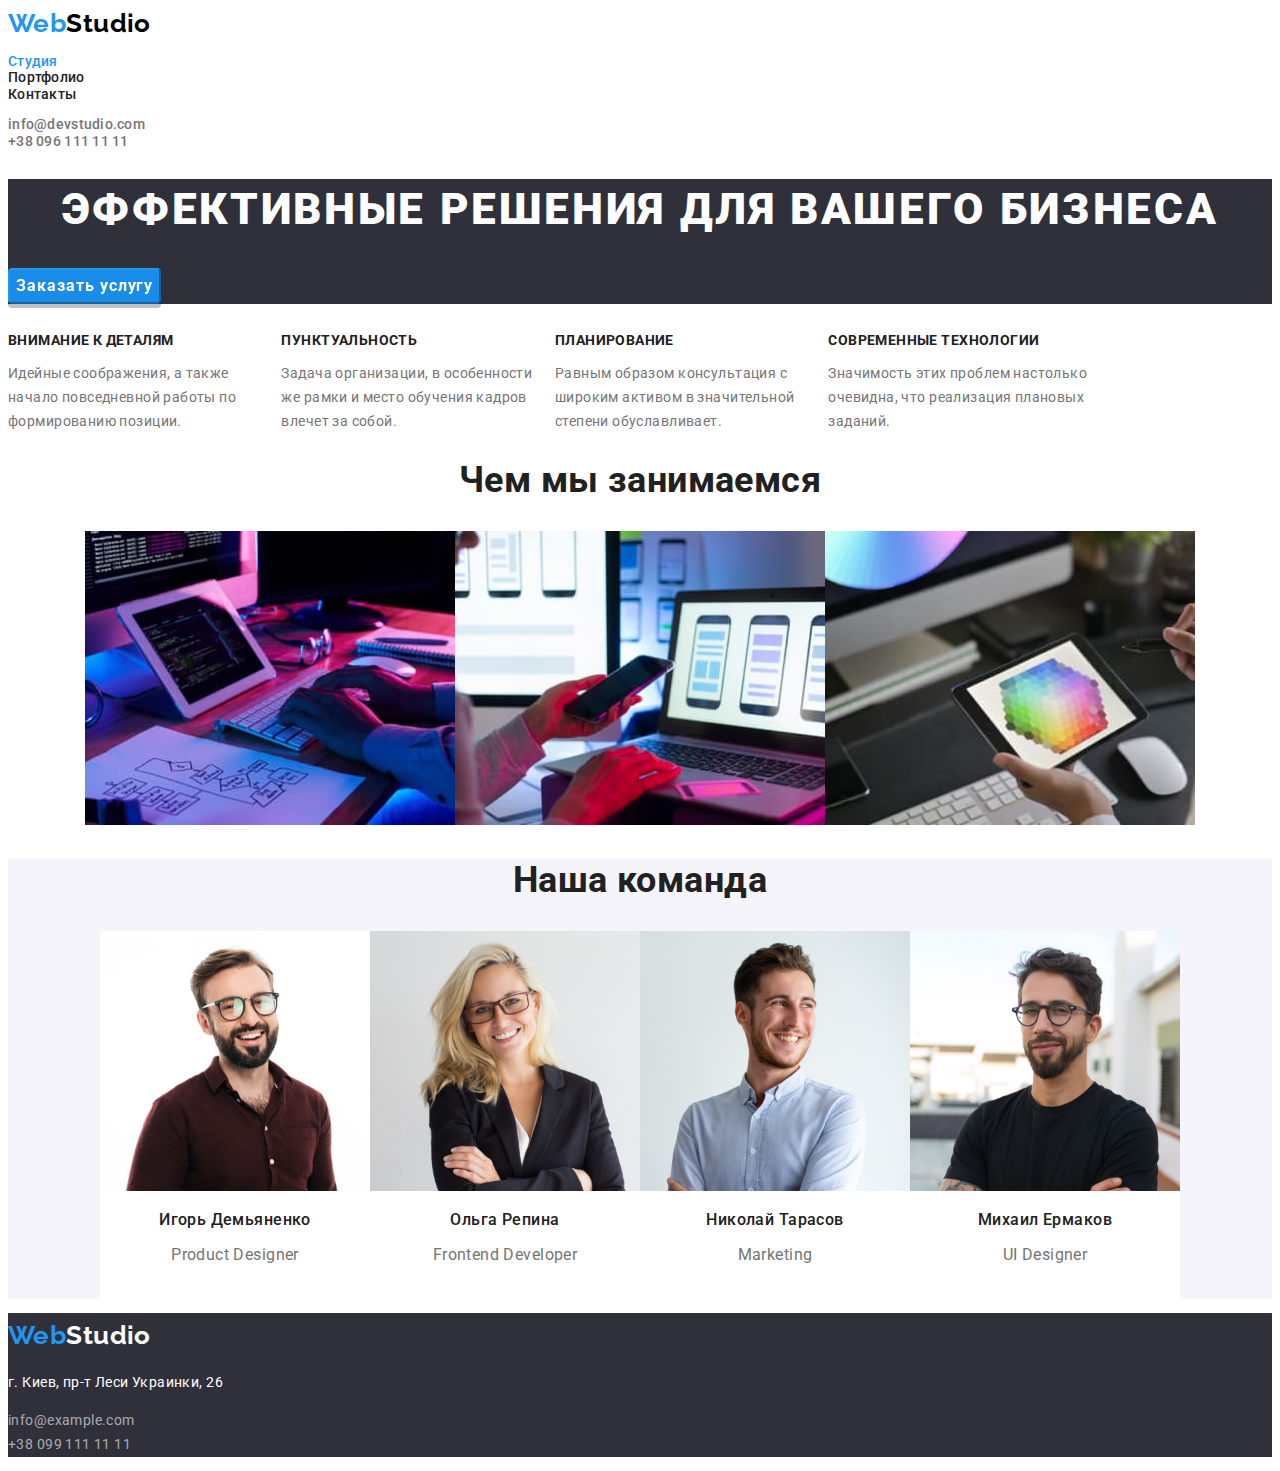
==== commit 665ab2f4: "Устраняет обращение к классам потомков" ====
--- a/index.html
+++ b/index.html
@@ -1,124 +1,130 @@
 <!DOCTYPE html>
 <html lang="ru">
+
 <head>
     <meta charset="UTF-8">
     <meta http-equiv="X-UA-Compatible" content="IE=edge">
     <meta name="viewport" content="width=device-width, initial-scale=1.0">
     <title>Студия</title>
-<link rel="preconnect" href="https://fonts.gstatic.com">
-<link href="https://fonts.googleapis.com/css2?family=Raleway:wght@700&family=Roboto:wght@400;500;700;900&display=swap"
-    rel="stylesheet">
+    <link rel="preconnect" href="https://fonts.gstatic.com">
+    <link
+        href="https://fonts.googleapis.com/css2?family=Raleway:wght@700&family=Roboto:wght@400;500;700;900&display=swap"
+        rel="stylesheet">
     <link rel="stylesheet" href="./css/styles.css">
 </head>
-    <body class="page">
-        <header class="header">
-            <nav>
-                <a href="./index.html" class="logo link"> <span class="logo-web">Web</span>Studio</a>
-                <ul class="site-nav list">
-                    <li><a href="./index.html" class="link current">Студия</a></li>
-                    <li><a href="./portfolio.html" class="link">Портфолио</a></li>
-                    <li><a href="#contacts" class="link">Контакты</a></li>
-                </ul>
-            </nav>
-            <ul class="info list">
-                <li><a href="mailto:info@devstudio.com" class="link">info@devstudio.com</a></li>
-                <li><a href="tel:+380961111111" class="link">+38 096 111 11 11</a></li>
+
+<body>
+    <header class="header">
+        <nav>
+            <a href="./index.html" class="logo-link"> <span class="logo-web">Web</span>Studio</a>
+            <ul class="site-nav list">
+                <li><a href="./index.html" class="site-nav-link current">Студия</a></li>
+                <li><a href="./portfolio.html" class="site-nav-link">Портфолио</a></li>
+                <li><a href="#contacts" class="site-nav-link">Контакты</a></li>
             </ul>
-        </header>
+        </nav>
+        <ul class="info list">
+            <li><a href="mailto:info@devstudio.com" class="info-link">info@devstudio.com</a></li>
+            <li><a href="tel:+380961111111" class="info-link">+38 096 111 11 11</a></li>
+        </ul>
+    </header>
 
-        <main>
+    <main>
         <!-- Hero block -->
-        <div class="container">
-            <section class="hero">
+        <section class="hero">
+            <div class="container">
                 <h1 class="hero-title">
                     Эффективные решения для вашего бизнеса
                 </h1>
                 <button class="button primary" type="button">Заказать услугу</button>
-            </section>
-        </div>
+            </div>
+        </section>
+
         <!-- Features -->
-        <div class="container">
-            <section class="section">
+        <section class="section">
+            <div class="container">
                 <h2 hidden> Особенности</h2>
                 <ul class="features list">
-                    <li class="card">
-                        <h3 class="title">Внимание к деталям</h3>
-                        <p class="text">Идейные соображения, а также начало повседневной работы по формированию позиции.</p>
+                    <li class="features card">
+                        <h3 class="features title">Внимание к деталям</h3>
+                        <p class="features text">Идейные соображения, а также начало повседневной работы по формированию
+                            позиции.</p>
                     </li>
-                    <li class="card">
-                        <h3 class="title">Пунктуальность</h3>
-                        <p class="text">Задача организации, в особенности же рамки и место обучения кадров влечет за собой.</p>
+                    <li class="features card">
+                        <h3 class="features title">Пунктуальность</h3>
+                        <p class="features text">Задача организации, в особенности же рамки и место обучения кадров
+                            влечет за собой.</p>
                     </li>
-                    <li class="card">
-                        <h3 class="title">Планирование</h3>
-                        <p class="text">Равным образом консультация с широким активом в значительной степени обуславливает.</p>
+                    <li class="features card">
+                        <h3 class="features title">Планирование</h3>
+                        <p class="features text">Равным образом консультация с широким активом в значительной степени
+                            обуславливает.</p>
                     </li>
-                    <li class="card">
-                        <h3 class="title">Современные технологии</h3>
-                        <p class="text">Значимость этих проблем настолько очевидна, что реализация плановых заданий.</p>
+                    <li class="features card">
+                        <h3 class="features title">Современные технологии</h3>
+                        <p class="features text">Значимость этих проблем настолько очевидна, что реализация плановых
+                            заданий.</p>
                     </li>
                 </ul>
-            </section>
-        </div>
+            </div>
+        </section>
         <!-- Our profile -->
-        <div class="container">
-            <section class=" profile-section">
-            <h2 class=" profile-title">Чем мы занимаемся</h2>
-            <ul class=" profile list">
-                <li class="card">
-                    <img src="./images/keyboard.jpg" alt="Руки печатают на клавиатуре"
-                    width="370" height="294">
-                </li>
-                <li class="card">
-                    <img src="./images/laptop.jpg" alt="Ноутбук и телефон" 
-                    width="370" height="294" >
-                </li>
-                <li class="card">
-                    <img src="./images/tablet.jpg" alt="Палитра цветов в планшете" 
-                    width="370" height="294" >
-                </li>
-            </ul>
-            </section>
-        </div>
-        <!-- Our team -->
-        <div class="container">
-            <section class=" team section">
-            <h2 class="team-title">Наша команда</h2>
-                <ul class="team list">
-                    <li class="card">
-                        <img src="./images/product-designer.jpg" alt="Продакт Дизайнер" width="270" height="260" >
-                        <h3 class="name">Игорь Демьяненко</h3>
-                        <p class="position">Product Designer</p>
+        <section class=" profile-section">
+            <div class class="container">
+                <h2 class=" profile-title">Чем мы занимаемся</h2>
+                <ul class=" profile list">
+                    <li class="profile card">
+                        <img src="./images/keyboard.jpg" alt="Руки печатают на клавиатуре" width="370" height="294">
                     </li>
-                    <li class="card">
-                        <img src="./images/frontend-developer.jpg" alt="Фронтенд Разработчик" width="270" height="260" >
-                        <h3 class="name">Ольга Репина</h3>
-                        <p class="position">Frontend Developer</p>
+                    <li class="profile card">
+                        <img src="./images/laptop.jpg" alt="Ноутбук и телефон" width="370" height="294">
                     </li>
-                    <li class="card">
-                        <img src="./images/marketolog.jpg" alt="Маркетолог" width="270" height="260" >
-                        <h3 class="name">Николай Тарасов</h3>
-                        <p class="position">Marketing</p>
-                    </li>
-                    <li class="card">
-                        <img src="./images/ui-designer.jpg" alt="Дизайнер" width="270" height="260" >
-                        <h3 class="name">Михаил Ермаков</h3>
-                        <p class="position">UI Designer</p>
+                    <li class="profile card">
+                        <img src="./images/tablet.jpg" alt="Палитра цветов в планшете" width="370" height="294">
                     </li>
                 </ul>
-            </section>
-        </div>
-        </main>
+            </div>
+        </section>
+        <!-- Our team -->
+        <section class=" team section">
+            <div class="container">
+                <h2 class="team-title">Наша команда</h2>
+                <ul class="team list">
+                    <li class="team card">
+                        <img src="./images/product-designer.jpg" alt="Продакт Дизайнер" width="270" height="260">
+                        <h3 class="card name">Игорь Демьяненко</h3>
+                        <p class="card position">Product Designer</p>
+                    </li>
+                    <li class="team card">
+                        <img src="./images/frontend-developer.jpg" alt="Фронтенд Разработчик" width="270" height="260">
+                        <h3 class="card name">Ольга Репина</h3>
+                        <p class="card position">Frontend Developer</p>
+                    </li>
+                    <li class="team card">
+                        <img src="./images/marketolog.jpg" alt="Маркетолог" width="270" height="260">
+                        <h3 class="card name">Николай Тарасов</h3>
+                        <p class="card position">Marketing</p>
+                    </li>
+                    <li class="team card">
+                        <img src="./images/ui-designer.jpg" alt="Дизайнер" width="270" height="260">
+                        <h3 class="card name">Михаил Ермаков</h3>
+                        <p class="card position">UI Designer</p>
+                    </li>
+                </ul>
+            </div>
+        </section>
+    </main>
 
-        <footer class="footer">
-            <a href="./index.html" class="logo link"><span class="logo-web">Web</span>Studio</a>
-            <address id="contacts">
-                <p class="location"> г. Киев, пр-т Леси Украинки, 26 </p>
-                <ul class="address list">
-                    <li><a href="mailto:info@example.com" class="link">info@example.com</a></li>
-                    <li><a href="tel:+380991111111" class="link">+38 099 111 11 11</a></li>
-                </ul>
-            </address>
-        </footer>
-    </body>
-</html>
+    <footer class="footer">
+        <a href="./index.html" class="footer logo-link"><span class="logo-web">Web</span>Studio</a>
+        <address id="contacts">
+            <p class="location"> г. Киев, пр-т Леси Украинки, 26 </p>
+            <ul class="address list">
+                <li><a href="mailto:info@example.com" class="address-link">info@example.com</a></li>
+                <li><a href="tel:+380991111111" class="address-link">+38 099 111 11 11</a></li>
+            </ul>
+        </address>
+    </footer>
+</body>
+
+</html>--- a/css/styles.css
+++ b/css/styles.css
@@ -21,7 +21,6 @@
   --hero-font-weight: 900;
   --title-font-weight: 700;
   --nav-font-weight: 500;
-  --text-font-weight: 400;
 
   --hero-font-size: 44px;
   --title-font-size: 36px;
@@ -31,11 +30,10 @@
   --item-font-size: 14px;
 }
 
-.page {
+body {
   box-sizing: border-box;
 
   font-family: "Roboto", sans-serif;
-  font-weight: var(--text-font-weight);
   font-size: var(--item-font-size);
 
   color: var(--primary-text-color);
@@ -55,30 +53,34 @@
   text-decoration: none;
   font-style: normal;
 }
-.site-nav .link,
-.info .link {
+.site-nav-link,
+.info-link {
+  text-decoration: none;
+  font-style: normal;
   color: var(--title-text-color);
   font-weight: var(--nav-font-weight);
   letter-spacing: 0.02em;
   line-height: 1.143;
 }
-.site-nav .link:hover,
-.info .link:hover,
-.address .link:hover,
-.site-nav .link:focus,
-.info .link:focus,
-.address .link:focus {
+.site-nav-link:hover,
+.info-link:hover,
+.address-link:hover,
+.site-nav-link:focus,
+.info-link:focus,
+.address-link:focus {
   color: var(--accent-color);
 }
-.site-nav .link.current {
+.site-nav-link.current {
   color: var(--accent-color);
 }
-.info .link {
+.info-link {
   color: var(--primary-text-color);
 }
 /* cтили ссылок */
 /* лого */
-.logo {
+.logo-link {
+  text-decoration: none;
+  font-style: normal;
   color: var(--logo-color);
   font-family: "raleway";
   font-weight: var(--title-font-weight);
@@ -111,13 +113,13 @@
   filter: drop-shadow(0 4px rgba(0, 0, 0, 0.25));
 }
 .button.primary:hover,
-.filter .button:hover,
-.filter .button:focus,
+.filter.button:hover,
+.filter.button:focus,
 .button.primary:focus {
   color: var(--primary-white-color);
   background-color: var(--accent-color);
 }
-.filter .button {
+.filter.button {
   font-weight: var(--nav-font-weight);
   letter-spacing: 0.03em;
   border: 1px;
@@ -125,7 +127,10 @@
 /* cтили кнопок */
 
 /* cтили карточек */
-.card {
+.team.card,
+.features.card,
+.profile.card,
+.product.card {
   line-height: 1.188;
   display: inline-block;
 }
@@ -155,18 +160,18 @@
 }
 
 /* Features */
-.features .card {
+.features.card {
   width: 270px;
   height: 75px;
 }
-.features .title {
+.features.title {
   font-weight: var(--title-font-weight);
   font-size: var(--item-font-size);
   color: var(--title-text-color);
   text-transform: uppercase;
   line-height: 1.143;
 }
-.features .text {
+.features.text {
   line-height: 1.714;
 }
 
@@ -187,18 +192,18 @@
 .team.section {
   background-color: var(--secondary-bg-color);
 }
-.team .card {
+.team.card {
   background-color: var(--primary-white-color);
   text-align: center;
   width: 270px;
   height: 368px;
 }
-.card .name {
+.card.name {
   color: var(--title-text-color);
   font-weight: var(--nav-font-weight);
   font-size: var(--button-font-size);
 }
-.card .position {
+.card.position {
   font-size: var(--button-font-size);
 }
 /* Footer */
@@ -209,11 +214,13 @@
 .location {
   font-style: normal;
 }
-.footer .logo,
+.footer.logo-link,
 .location {
   color: var(--primary-white-color);
 }
-.address .link {
+.address-link {
+  text-decoration: none;
+  font-style: normal;
   color: rgba(255, 255, 255, 0.6);
 }
 /* Footer */
@@ -223,28 +230,28 @@
   display: flex;
   justify-content: center;
 }
-.filter .item {
+.filter.item {
   display: inline-block;
   line-height: 1.625;
 }
-.filter .button:hover,
-.filter .button:focus {
+.filter.button:hover,
+.filter.button:focus {
   filter: drop-shadow(0px 4px 4px rgba(0, 0, 0, 0.25));
 }
 /* product */
-.product .card {
+.product.card {
   border: 1px solid var(--secondary-bg-color);
   background-color: var(--primary-white-color);
 }
 
-.product .name {
+.product.name {
   color: var(--title-text-color);
   font-weight: var(--title-font-weight);
   font-size: var(--button-product-size);
   line-height: 2;
   letter-spacing: 0.06em;
 }
-.link .category {
+.product.category {
   font-size: var(--button-font-size);
   line-height: 1.875;
   color: var(--primary-text-color);
